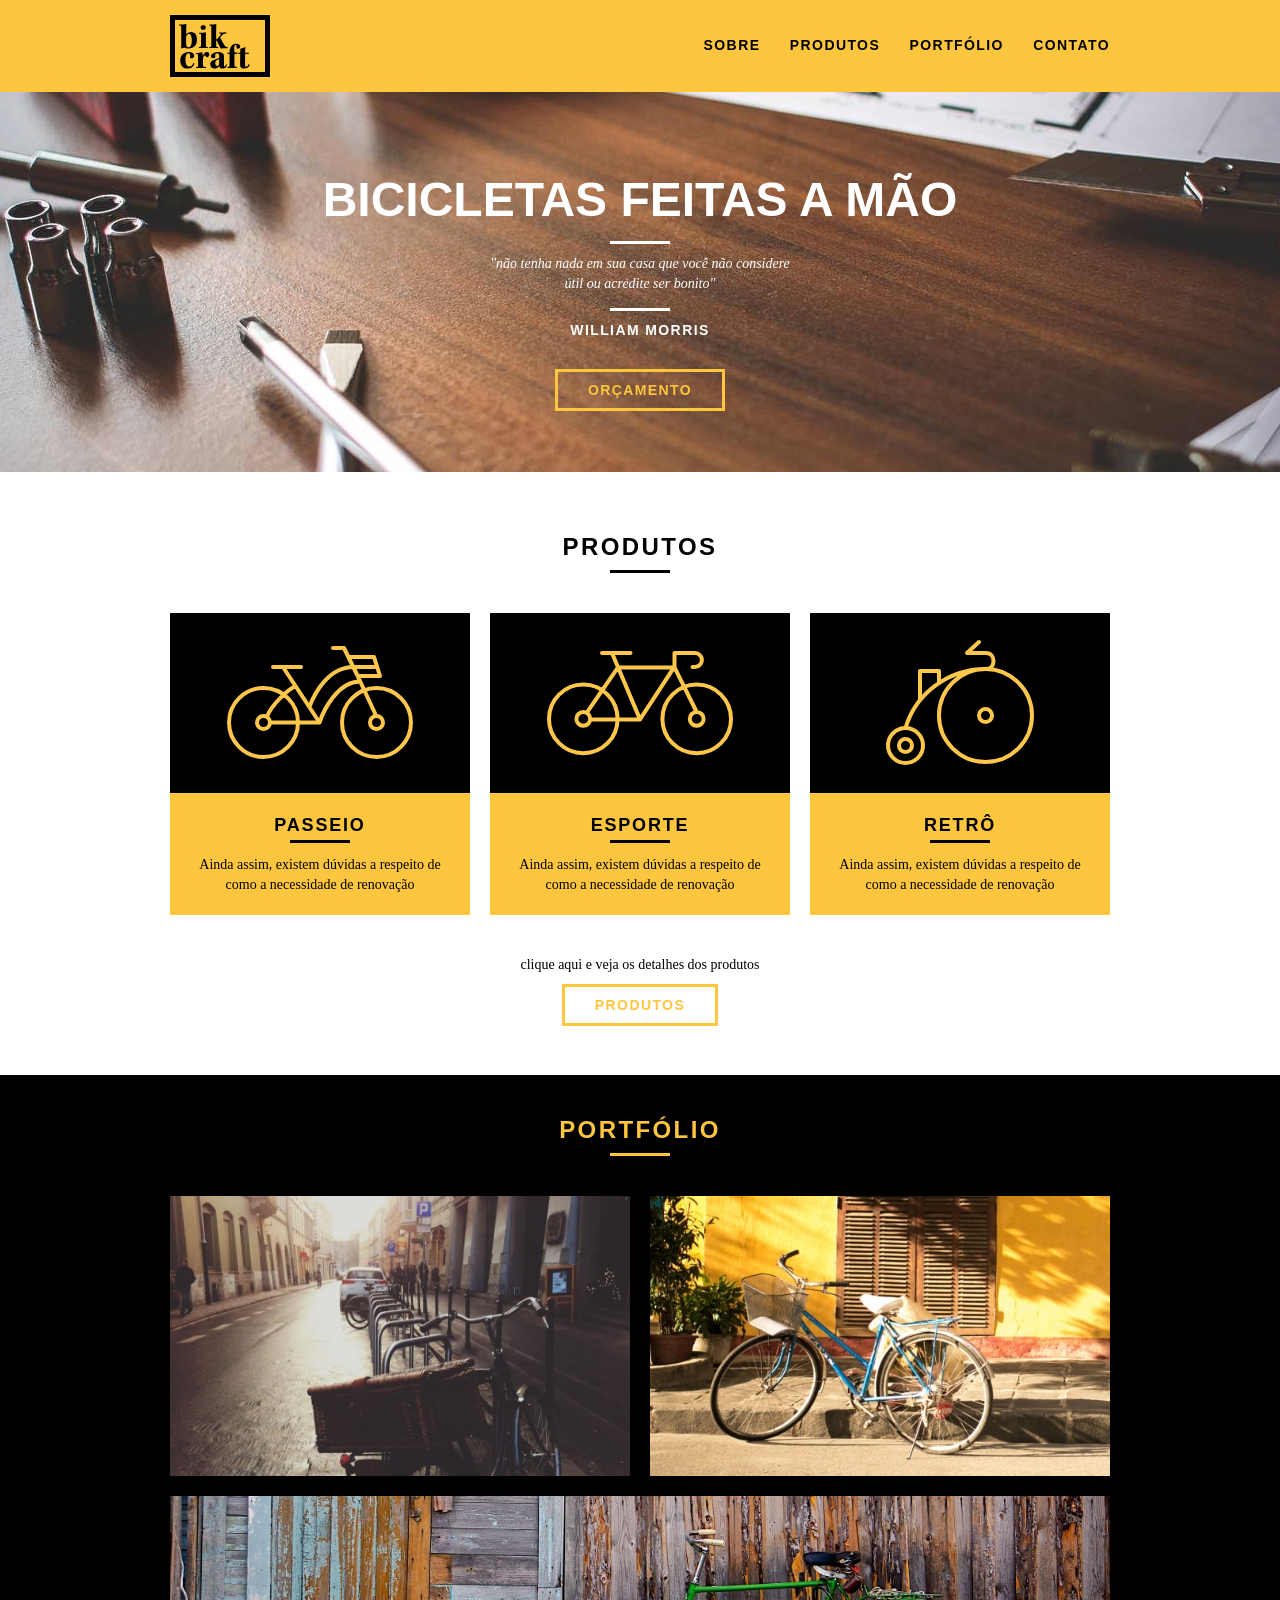
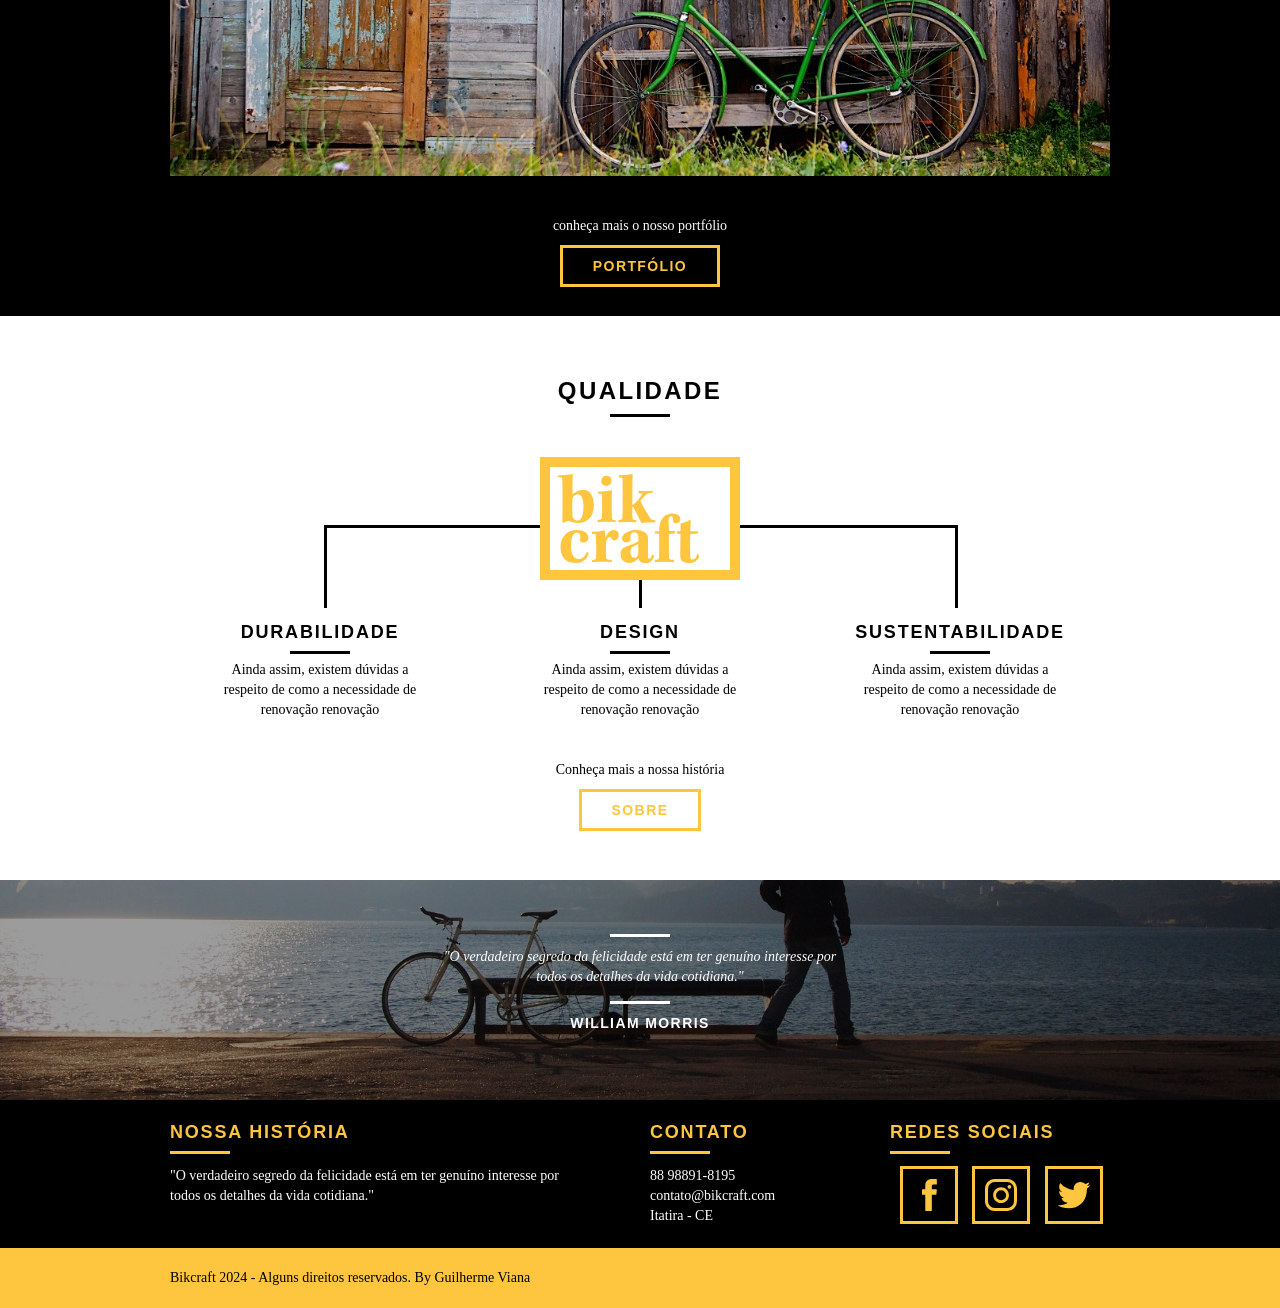
==== index.html @ 153874ad "BikCraft" ====
<!DOCTYPE html>
<html lang="pt-br">
    <head>
        <meta charset="utf-8">
        <title>Bikcraft</title>
		<meta name="description" content="Compre a sua bicicleta personalizada na Bikcraft. Possuímos modelos Passeio, Retrô e Esporte.">

		<meta property="og:type" content="website"/>
		<meta property="og:title" content="Bikcraft - Bicicletas Personalizadas"/>
		<meta property="og:description" content="Compre a sua bicicleta personalizada na Bikcraft. Possuímos modelos Passeio, Retrô e Esporte."/>
		<meta property="og:url" content="http://bikcraft.com"/>
		<meta property="og:image" content="http://bikcraft.com/img/og-image.png"/>

        <meta name="viewport" content="width=device-width, initial-scale=1">
        
        <link rel="shortcut icon" href="favicon.png">
        
        <link rel="stylesheet" href="css/style.css">
        <script>document.documentElement.classList.add("js");</script>
    </head>
    <body>

        <header class="header">
            <div class="container">
                <a href="index.html" class="grid-4">
                    <img src="img/bikcraft.svg" alt="Bikcraft">
                </a>
                <nav class="grid-12 header_menu">
                    <ul>
                        <li><a href="sobre.html">Sobre</a></li>
                        <li><a href="produtos.html">Produtos</a></li>
                        <li><a href="portfolio.html">Portfólio</a></li>
                        <li><a href="contato.html">Contato</a></li>
                    </ul>
                </nav>
            </div>
        </header>

        <section class="introducao">
            <div class="container">
                <h1 data-anime="400" class="fadeInDown">Bicicletas Feitas a Mão</h1>
                <blockquote data-anime="800" class="fadeInDown quote-externo">
                    <p>"não tenha nada em sua casa que você não considere útil ou acredite ser bonito"</p>
                    <cite>WILLIAM MORRIS</cite>
                </blockquote>
                <a data-anime="1200" href="produtos.html" class="btn">Orçamento</a>
            </div>
        </section>

        <section class="produtos container fadeInDown" data-anime="1600">
            <h2 class="subtitulo">Produtos</h2>
            <ul class="produtos_lista">
                <li class="grid-1-3">
                    <div class="produtos_icone">
                        <img src="img/produtos/passeio.svg" alt="Bikcraft Passeio">
                    </div>
                    <h3>Passeio</h3>
                    <p>Ainda assim, existem dúvidas a respeito de como a necessidade de renovação</p>
                </li>
                <li class="grid-1-3">
                    <div class="produtos_icone">
                        <img src="img/produtos/esporte.svg" alt="Bikcraft Passeio">
                    </div>
                    <h3>Esporte</h3>
                    <p>Ainda assim, existem dúvidas a respeito de como a necessidade de renovação</p>
                </li>
                <li class="grid-1-3">
                    <div class="produtos_icone">
                        <img src="img/produtos/retro.svg" alt="Bikcraft Passeio">
                    </div>
                    <h3>Retrô</h3>
                    <p>Ainda assim, existem dúvidas a respeito de como a necessidade de renovação</p>
                </li>
            </ul>
            <div class="call">
                <p>clique aqui e veja os detalhes dos produtos</p>
                <a href="produtos.html" class="btn btn-preto">Produtos</a>
            </div>
        </section>
        <!-- Fecha produtos -->

        <section class="portfolio">
            <div class="container">
                <h2 class="subtitulo">Portfólio</h2>
                <ul class="portfolio_lista">
                    <li class="grid-8"><img src="img/portfolio/retro.jpg" alt="Bicicleta Retro"></li>
                    <li class="grid-8"><img src="img/portfolio/passeio.jpg" alt="Bicicleta Passeio"></li>
                    <li class="grid-16"><img src="img/portfolio/esporte.jpg" alt="Bicicleta Esporte"></li>
                </ul>
                <div class="call">
                    <p>conheça mais o nosso portfólio</p>
                    <a href="portfolio.html" class="btn">Portfólio</a>
                </div>
            </div>
        </section>

        <section class="qualidade container">
            <h2 class="subtitulo">Qualidade</h2>
            <img src="img/bikcraft-qualidade.svg" alt="Bikcraft">
            <ul class="qualidade_lista">
                <li class="grid-1-3">
                    <h3>Durabilidade</h3>
                    <p>Ainda assim, existem dúvidas a respeito de como a necessidade de renovação renovação</p>
                </li>
                <li class="grid-1-3">
                    <h3>Design</h3>
                    <p>Ainda assim, existem dúvidas a respeito de como a necessidade de renovação renovação</p>
                </li>
                <li class="grid-1-3">
                    <h3>Sustentabilidade</h3>
                    <p>Ainda assim, existem dúvidas a respeito de como a necessidade de renovação renovação</p>
                </li>
            </ul>
            <div class="call">
                <p>Conheça mais a nossa história</p>
                <a href="sobre.html" class="btn btn-preto">Sobre</a>
            </div>
        </section>

        <div class="quebra">
            
            <blockquote class="quote-externo container">
                <p>"O verdadeiro segredo da felicidade está em ter genuíno interesse por todos os detalhes da vida cotidiana."</p>
                <cite>WILLIAM MORRIS</cite>
            </blockquote>
        </div>

        <footer>
            <div class="footer">
                <div class="container">

                    <div class="grid-8 footer_historia" >
                        <h3>Nossa História</h3>
                        <p>"O verdadeiro segredo da felicidade está em ter genuíno interesse por todos os detalhes da vida cotidiana."</p>
                    </div>

                    <div class="grid-4 footer_contato">
                        <h3>Contato</h3>
                        <ul>
                            <li>88 98891-8195</li>
                            <li>contato@bikcraft.com</li>
                            <li>Itatira - CE</li>
                        </ul>
                    </div>

                    <div class="grid-4 footer_redes">
                        <h3>Redes Sociais</h3>
                        <ul>
                            <li><a href="http://facebook.com" target="_blank"><img src="img/redes-sociais/facebook.svg" alt="Facebook"></a></li>
                            <li><a href="http://instagram.com/a7xsempre" target="_blank"><img src="img/redes-sociais/instagram.svg" alt="Instagram"></a></li>
                            <li><a href="http://twitter.com" target="_blank"><img src="img/redes-sociais/twitter.svg" alt="Twitter"></a></li>
                        </ul>
                    </div>
                </div>

            </div>

            <div class="copy">
                <div class="container">
                    <p class="grid-16">Bikcraft 2024 - Alguns direitos reservados. By Guilherme Viana</p>
                </div>
            </div>
        </footer>

        <script src="./js/simple-anime.js"></script>
        <script src="./js/script.js"></script>
    </body>
</html>
---- css/style.css ----
/*! normalize.css v8.0.1 | MIT License | github.com/necolas/normalize.css */

/* Document
   ========================================================================== */

/**
 * 1. Correct the line height in all browsers.
 * 2. Prevent adjustments of font size after orientation changes in iOS.
 */

 html {
    line-height: 1.15; /* 1 */
    -webkit-text-size-adjust: 100%; /* 2 */
  }
  
  /* Sections
     ========================================================================== */
  
  /**
   * Remove the margin in all browsers.
   */
  
  body {
    margin: 0;
  }
  
  /**
   * Render the `main` element consistently in IE.
   */
  
  main {
    display: block;
  }
  
  /**
   * Correct the font size and margin on `h1` elements within `section` and
   * `article` contexts in Chrome, Firefox, and Safari.
   */
  
  h1 {
    font-size: 2em;
    margin: 0.67em 0;
  }
  
  /* Grouping content
     ========================================================================== */
  
  /**
   * 1. Add the correct box sizing in Firefox.
   * 2. Show the overflow in Edge and IE.
   */
  
  hr {
    box-sizing: content-box; /* 1 */
    height: 0; /* 1 */
    overflow: visible; /* 2 */
  }
  
  /**
   * 1. Correct the inheritance and scaling of font size in all browsers.
   * 2. Correct the odd `em` font sizing in all browsers.
   */
  
  pre {
    font-family: monospace, monospace; /* 1 */
    font-size: 1em; /* 2 */
  }
  
  /* Text-level semantics
     ========================================================================== */
  
  /**
   * Remove the gray background on active links in IE 10.
   */
  
  a {
    background-color: transparent;
  }
  
  /**
   * 1. Remove the bottom border in Chrome 57-
   * 2. Add the correct text decoration in Chrome, Edge, IE, Opera, and Safari.
   */
  
  abbr[title] {
    border-bottom: none; /* 1 */
    text-decoration: underline; /* 2 */
    text-decoration: underline dotted; /* 2 */
  }
  
  /**
   * Add the correct font weight in Chrome, Edge, and Safari.
   */
  
  b,
  strong {
    font-weight: bolder;
  }
  
  /**
   * 1. Correct the inheritance and scaling of font size in all browsers.
   * 2. Correct the odd `em` font sizing in all browsers.
   */
  
  code,
  kbd,
  samp {
    font-family: monospace, monospace; /* 1 */
    font-size: 1em; /* 2 */
  }
  
  /**
   * Add the correct font size in all browsers.
   */
  
  small {
    font-size: 80%;
  }
  
  /**
   * Prevent `sub` and `sup` elements from affecting the line height in
   * all browsers.
   */
  
  sub,
  sup {
    font-size: 75%;
    line-height: 0;
    position: relative;
    vertical-align: baseline;
  }
  
  sub {
    bottom: -0.25em;
  }
  
  sup {
    top: -0.5em;
  }
  
  /* Embedded content
     ========================================================================== */
  
  /**
   * Remove the border on images inside links in IE 10.
   */
  
  img {
    border-style: none;
  }
  
  /* Forms
     ========================================================================== */
  
  /**
   * 1. Change the font styles in all browsers.
   * 2. Remove the margin in Firefox and Safari.
   */
  
  button,
  input,
  optgroup,
  select,
  textarea {
    font-family: inherit; /* 1 */
    font-size: 100%; /* 1 */
    line-height: 1.15; /* 1 */
    margin: 0; /* 2 */
  }
  
  /**
   * Show the overflow in IE.
   * 1. Show the overflow in Edge.
   */
  
  button,
  input { /* 1 */
    overflow: visible;
  }
  
  /**
   * Remove the inheritance of text transform in Edge, Firefox, and IE.
   * 1. Remove the inheritance of text transform in Firefox.
   */
  
  button,
  select { /* 1 */
    text-transform: none;
  }
  
  /**
   * Correct the inability to style clickable types in iOS and Safari.
   */
  
  button,
  [type="button"],
  [type="reset"],
  [type="submit"] {
    -webkit-appearance: button;
  }
  
  /**
   * Remove the inner border and padding in Firefox.
   */
  
  button::-moz-focus-inner,
  [type="button"]::-moz-focus-inner,
  [type="reset"]::-moz-focus-inner,
  [type="submit"]::-moz-focus-inner {
    border-style: none;
    padding: 0;
  }
  
  /**
   * Restore the focus styles unset by the previous rule.
   */
  
  button:-moz-focusring,
  [type="button"]:-moz-focusring,
  [type="reset"]:-moz-focusring,
  [type="submit"]:-moz-focusring {
    outline: 1px dotted ButtonText;
  }
  
  /**
   * Correct the padding in Firefox.
   */
  
  fieldset {
    padding: 0.35em 0.75em 0.625em;
  }
  
  /**
   * 1. Correct the text wrapping in Edge and IE.
   * 2. Correct the color inheritance from `fieldset` elements in IE.
   * 3. Remove the padding so developers are not caught out when they zero out
   *    `fieldset` elements in all browsers.
   */
  
  legend {
    box-sizing: border-box; /* 1 */
    color: inherit; /* 2 */
    display: table; /* 1 */
    max-width: 100%; /* 1 */
    padding: 0; /* 3 */
    white-space: normal; /* 1 */
  }
  
  /**
   * Add the correct vertical alignment in Chrome, Firefox, and Opera.
   */
  
  progress {
    vertical-align: baseline;
  }
  
  /**
   * Remove the default vertical scrollbar in IE 10+.
   */
  
  textarea {
    overflow: auto;
  }
  
  /**
   * 1. Add the correct box sizing in IE 10.
   * 2. Remove the padding in IE 10.
   */
  
  [type="checkbox"],
  [type="radio"] {
    box-sizing: border-box; /* 1 */
    padding: 0; /* 2 */
  }
  
  /**
   * Correct the cursor style of increment and decrement buttons in Chrome.
   */
  
  [type="number"]::-webkit-inner-spin-button,
  [type="number"]::-webkit-outer-spin-button {
    height: auto;
  }
  
  /**
   * 1. Correct the odd appearance in Chrome and Safari.
   * 2. Correct the outline style in Safari.
   */
  
  [type="search"] {
    -webkit-appearance: textfield; /* 1 */
    outline-offset: -2px; /* 2 */
  }
  
  /**
   * Remove the inner padding in Chrome and Safari on macOS.
   */
  
  [type="search"]::-webkit-search-decoration {
    -webkit-appearance: none;
  }
  
  /**
   * 1. Correct the inability to style clickable types in iOS and Safari.
   * 2. Change font properties to `inherit` in Safari.
   */
  
  ::-webkit-file-upload-button {
    -webkit-appearance: button; /* 1 */
    font: inherit; /* 2 */
  }
  
  /* Interactive
     ========================================================================== */
  
  /*
   * Add the correct display in Edge, IE 10+, and Firefox.
   */
  
  details {
    display: block;
  }
  
  /*
   * Add the correct display in all browsers.
   */
  
  summary {
    display: list-item;
  }
  
  /* Misc
     ========================================================================== */
  
  /**
   * Add the correct display in IE 10+.
   */
  
  template {
    display: none;
  }
  
  /**
   * Add the correct display in IE 10.
   */
  
  [hidden] {
    display: none;
  }

  /* ==========================================================================
Reset
   ========================================================================== */

/**
 * Remove anchor text-decoration
 */ 

a {
	text-decoration: none;
}

/**
 * Remove list-style
 */ 

ol, ul {
	list-style: none;
}

html, body, div, span, iframe, h1, h2, h3, h4, h5, h6, p, blockquote, a, em, img, dl, dt, dd, ol, ul, li, fieldset, form, label, legend, article, footer, header, nav, section, main {
	margin: 0;
	padding: 0;
	border: 0;
	vertical-align: baseline;
}

h1, h2, h3, h4, h5, h6, p, a, ul {
	font-size: 1em;
	font-weight: normal;
}

*, *:before, *:after {
	-webkit-box-sizing: border-box; 
	-moz-box-sizing: border-box; 
	box-sizing: border-box;
}

.container {
	width: 960px;
	margin: 0 auto;
	padding: 0px;
	position: relative;
}

.container:after, .container:before {
	content: " ";
	display: table;
}

.container:after {
	clear: both;
}

.grid-1, .grid-2, .grid-3, .grid-4, .grid-5, .grid-6, .grid-7, .grid-8, .grid-9, .grid-10, .grid-11, .grid-12, .grid-13, .grid-14, .grid-15, .grid-16, .grid-1-3 {
	float: left;
	margin-left: 10px;
	margin-right: 10px;
}

.grid-1 	{width: 40px;}
.grid-2 	{width: 100px;}
.grid-3 	{width: 160px;}
.grid-4 	{width: 220px;}
.grid-5 	{width: 280px;}
.grid-6 	{width: 340px;}
.grid-7 	{width: 400px;}
.grid-8 	{width: 460px;}
.grid-9 	{width: 520px;}
.grid-10 	{width: 580px;}
.grid-11 	{width: 640px;}
.grid-12 	{width: 700px;}
.grid-13 	{width: 760px;}
.grid-14 	{width: 820px;}
.grid-15 	{width: 880px;}
.grid-16 	{width: 940px;}
.grid-1-3	{width: 300px;}

@media only screen and (min-width: 788px) and (max-width: 979px) {

.container {
	width: 768px;
} 
.grid-1 	{width: 28px;}
.grid-2 	{width: 76px;}
.grid-3 	{width: 124px;}
.grid-4 	{width: 172px;}
.grid-5 	{width: 220px;}
.grid-6 	{width: 268px;}
.grid-7 	{width: 316px;}
.grid-8 	{width: 364px;}
.grid-9 	{width: 412px;}
.grid-10 	{width: 460px;}
.grid-11 	{width: 508px;}
.grid-12 	{width: 556px;}
.grid-13 	{width: 604px;}
.grid-14 	{width: 652px;}
.grid-15 	{width: 700px;}
.grid-16 	{width: 748px;}
.grid-1-3	{width: 236px;}

}

@media only screen and (max-width: 787px) {

.container {
	width: 300px;
}

.grid-1, .grid-2, .grid-3, .grid-4, .grid-5, .grid-6, .grid-7, .grid-8, .grid-9, .grid-10, .grid-11, .grid-12, .grid-13, .grid-14, .grid-15, .grid-16, .grid-1-3 {
	width: 300px;
	margin: 0 0 20px 0;
	float: none;
}

}

/* Estilos Gerais */
body {
    font-family: Arial, Arial, Helvetica, sans-serif;
}

p {
    font-family: Georgia, "Times New Roman", serif;
    font-size: 14px;
    line-height: 20px;
}

img {
    display: block;
    max-width: 100%;
}
.btn {
    border: 3px solid #fec63e;
    padding: 10px 30px;
    color: #fec63e;
    font-size: 14px;
    line-height: 20px;
    text-transform: uppercase;
    font-weight: bold;
    letter-spacing: .1em;
}

.btn:hover {
    color: #fff;
    border-color: #fff;
}

.btn.btn-preto:hover {
    color: #000;
    border-color: #000;
}

.subtitulo {
    font-size: 24px;
    line-height: 30px;
    font-weight: bold;
    letter-spacing: .1em;
    color: #000;
    text-transform: uppercase;
    text-align: center;
    margin-bottom: 40px;
}

.subtitulo:after {
    content: "";
    display: block;
    width: 60px;
    height: 3px;
    background: #000;
    margin: 8px auto;
}

.subtitulo-interno {
    font-size: 24px;
    line-height: 30px;
    font-weight: bold;
    letter-spacing: .1em;
    color: #000;
    text-transform: uppercase;
    margin-bottom: 20px;
}

.subtitulo-interno:after {
    content: "";
    display: block;
    width: 60px;
    height: 3px;
    background: #000;
    margin: 8px 0;
}
/* Header */

.header {
    position: fixed;
    top: 0;
    width: 100%;
    background: #fec63e;
    padding: 15px 0;
    z-index: 10;
}

.header_menu {
    text-align: right;
}

.header_menu ul li {
    display: inline-block;
    margin-left: 25px;
    margin-top: 20px;
}

.header_menu ul li a {
    color: #000;
    font-weight: bold;
    text-transform: uppercase;
    letter-spacing: .1em;
    font-size: 14px;
    line-height: 20px;
    padding: 10px 0;
}

.header_menu ul li a:hover {
    color: white;
}

.header_menu ul li a.menu_ativo {
    color: #fff;
}

/* Introdução */

.introducao {
    width: 100%;
    height: 380px;
    background: url("../img/bg.jpg") no-repeat center;
    background-size: cover;
    margin-top: 92px;
    text-align: center;
    padding-top: 80px;
}

.introducao h1 {
    font-size: 48px;
    color: white;
    font-weight: bold;
    text-transform: uppercase;
}

.quote-externo {
    max-width: 320px;
    margin: 0 auto;
    margin-bottom: 40px;
    color: white;
}

.quote-externo p {
    font-style: italic;
}

.quote-externo p:before, .quote-externo p:after {
    content: "";
    display: block;
    width: 60px;
    height: 3px;
    background: #fff;
    margin: 14px auto 10px auto;
}

.quote-externo cite {
    font-style: normal;
    font-weight: bold;
    font-size: 14px;
    letter-spacing: .1em;
}

/* Introducao Interna */

.introducao-interna {
    width: 100%;
    margin-top: 92px;
    height: 160px;
    text-align: center;
    color: #fff;
    padding-top: 30px;
}

.introducao-interna h1 {
    font-size: 36px;
    font-weight: bold;
    text-transform: uppercase;
}

.introducao-interna h1:after {
    content: "";
    display: block;
    width: 60px;
    height: 3px;
    background: #fff;
    margin: 6px auto 10px auto;
}

/* Produtos */

.produtos {
    padding: 60px 0;
}

.produtos_lista li {
    background: #fec63e;
    text-align: center;
}

.produtos_lista li img {
    margin: 0 auto;
}

.produtos_lista li h3 {
    font-weight: bold;
    font-size: 18px;
    line-height: 25px;
    text-transform: uppercase;
    letter-spacing: .1em;
    margin-top: 20px;
}

.produtos_lista li h3:after {
    content: "";
    display: block;
    width: 60px;
    height: 3px;
    background: #000;
    margin: 2px auto;
}
.produtos_lista li p {
    padding: 10px 20px 20px 20px;
}

.produtos_icone {
    background: #000;
    padding: 20px;
}

.call {
    padding-top: 40px;
    text-align: center;
    clear: both;
}

.call p {
    margin-bottom: 20px;
}

/* Portfólio */

.portfolio {
    width: 100%;
    background: #000;
    padding: 40px 0;
}

.portfolio .subtitulo {
    color: #fec63e;
}

.portfolio .subtitulo:after {
    background: #fec63e;
}

.portfolio_lista li:last-child {
    margin-top: 20px;
}

.portfolio .call p {
    color: #fff;
}

/* Qualidade */

.qualidade {
    padding: 60px 0px;
}

.qualidade:after {
    content: "";
    width: 634px;
    height: 83px;
    display: block;
    background: url("../img/linhas.svg") no-repeat center;
    position: absolute;
    top: 209px;
    right: 162px;
    z-index: -1;
}

.qualidade img{
    margin: 0 auto;
}

.qualidade_lista {
    padding-top: 20px;
    overflow: auto; /* clear-fix*/
}

.qualidade_lista li {
    text-align: center;
    padding: 0 40px;
}

.qualidade_lista li h3 {
    font-weight: bold;
    font-size: 18px;
    line-height: 25px;
    text-transform: uppercase;
    letter-spacing: .1em;
    margin-top: 20px;
}

.qualidade_lista li h3:after {
    content: "";
    display: block;
    width: 60px;
    height: 3px;
    background: #000;
    margin: 6px auto;
}
 /* Quebra */

.quebra {
    width: 100%;
    height: 220px;
    background: url("../img/bg-footer.jpg") no-repeat center;
    background-size: cover;
    text-align: center;
    padding-top: 40px;
}

.quebra .quote-externo {
    max-width: 400px;
}

/* Footer */

.footer {
    width: 100%;
    background: #000;
    color: #fff;
    padding: 20px 0;
}

.footer h3 {
    font-size: 18px;
    line-height: 25px;
    color: #fec63e;
    text-transform: uppercase;
    letter-spacing: .1em;
    font-weight: bold;
}

.footer h3:after {
    content: "";
    display: block;
    width: 60px;
    height: 3px;
    background: #fec63e;
    margin: 6px 0 12px 0;
}

.footer_historia {
    padding-right: 40px;
}

.footer_contato ul li {
    font-size: 14px;
    line-height: 20px;
    font-family: Georgia, 'Times New Roman', Times, serif;
}

.footer_redes ul li{
    display: inline-block;
    margin-left: 10px;
}

.footer_redes ul li a{
    border: 3px solid #fec63e;
    display: block;
    padding: 10px;
}

.footer_redes ul li a:hover {
    border-color: #fff;
}

.copy {
    width: 100%;
    background: #fec63e;
    padding: 20px 0;
}

/* JavaScript */

.js [data-slide] {
    position: relative;
}
.js [data-slide] > * {
    position: absolute;
    top: 0px;
    opacity: 0;
}
.js [data-slide] > .active {
    position: relative;
    opacity: 1;
    transition: opacity 500ms;
    z-index: 1;
}

.js [data-slide-nav] {
    display: block;
    justify-content: center;
    text-align: center;
    margin-top: 20px;
}
.js [data-slide-nav] > button {
    display: inline-block;
    width: 12px;
    margin: 4px;
    height: 12px;
    border: none;
    padding: 0px;
    border-radius: 6px;
    background: #1d1d1d;
    text-indent: -100px;
    overflow: hidden;
}
.js [data-slide-nav] > button.active {
    background: #fec454;
}

.js [data-anime] {
	opacity: 0;
}

.js .fadeInDown {
	transform: translate3d(0, -20px, 0);
}

.js .anime {
	opacity: 1;
	transform: none;
	transition: opacity .8s, transform .8s;
}

.nao-aparece {
    visibility: hidden;
    position: absolute;
    height: 0px;
}

#form-sucesso {
    color: #31aa30
}

#form-erro {
    color: #f64540;
}

.interna_sobre {
    background: url("../img/bg-sobre.jpg") no-repeat center;
    background-size: cover;
}

.missao_sobre {
    padding-top: 60px;
}

.missao_sobre p{
    font-size: 18px;
    line-height: 25px;
    margin-bottom: 1em;
    padding-right: 40px;
}

.missao_sobre ul li {
    font-family: Georgia, 'Times New Roman', serif;
    font-size: 18px;
    line-height: 30px;
}

.foto-equipe {
    padding-top: 20px;
}

.interna_produtos {
    background: url("../img/bg-produtos.jpg") no-repeat center;
    background-size: cover;
}

.produto_item {
    padding-top: 60px;
}

.produto_item h2 {
    color: #ffffff;
    font-size: 36px;
    text-transform: uppercase;
    letter-spacing: .1em;
    font-weight: bold;
    position: relative;
    top: -180px;
    text-align: center;
    margin-bottom: -56px;
}

.produto_item h2:after, .produto_item h2:before{
    content: "";
    display: block;
    width: 60px;
    height: 3px;
    background: #fff;
    margin: 6px auto 8px auto;
}

.produto_icone {
    background: #000;
    padding: 70px 0;
}

.produto_icone img {
    margin: 0 auto;
}

.produto_info {
    background: #000;
}

.produto_info p {
    color: #fff;
    font-size: 18px;
    line-height: 25px;
    height: 180px;
    padding: 30px 40px;
}

.produto_info ul li {
    background: #fec63e;
    text-transform: uppercase;
    font-size: 18px;
    line-height: 20px;
    font-weight: bold;
    float: left;
    width: 229px;
    height: 49px;
    text-align: center;
    padding-top: 16px;
}

.produto_info ul li:nth-child(1), .produto_info ul li:nth-child(2) {
    margin-bottom: 2px;
}
.produto_info ul li:nth-child(even) {
    margin-left: 2px;
}

/* Orçamento */
.orcamento {
    background: #000;
    width: 100%;
    margin-top: 60px;
    padding: 40px 0;
}

.orcamento h2 {
    color: #fec63e;
}

.orcamento h2:after {
    background: #fec63e;
}

.form {
    padding-right: 60px;
}

.form label{
    display: block;
    color: #fff;
    font-family: Georgia, 'Times New Roman', serif;
    font-size: 18px;
    line-height: 25px;
    margin-bottom: 4px;
}

.form input {
    display: block;
    width: 100%;
    border: 4px solid #fec63e;
    background: none;
    color: #fff;
    padding: 7px 10px;
    margin-bottom: 10px;
    outline: none;
    font-size: 14px;
    font-family: Georgia, 'Times New Roman', serif;
}

.form textarea {
    display: block;
    width: 100%;
    height: 120px;
    border: 4px solid #fec63e;
    background: none;
    color: #fff;
    padding: 7px 20px;
    margin-bottom: 10px;
    outline: none;
    font-size: 14px;
    font-family: Georgia, 'Times New Roman', serif;
}

.form button {
    padding: 7px 40px;
    background: none;
}

.orcamento_dados {
    color: #fff;
}

.orcamento_dados h3 {
    font-size: 18px;
    line-height: 25px;
    text-transform: uppercase;
    color: #fec63e;
    font-weight: bold;
}

.orcamento_dados span {
    display: block;
    font-size: 18px;
    line-height: 30px;
    font-family: Georgia, 'Times New Roman', Times, serif;
}

.orcamento_dados span:nth-of-type(2){
    margin-bottom: 40px;
}

.orcamento_dados ul {
    padding-right: 60px;
}

.orcamento_dados ul li {
    font-family: Georgia, 'Times New Roman', Times, serif;
    font-size: 14px;
    padding: 10px 15px;
}

.orcamento_dados ul li:nth-child(odd) {
    background: #1d1d1d;
}

.orcamento_dados p {
    margin: 8px 0;
}

.interna_portfolio {
    background: url("../img/bg-portfolio.jpg") no-repeat center;
    background-size: cover;
}

.quote_clientes {
    padding: 60px 0;
    max-width: 460px;
    margin: 0 auto;
}

.quote_clientes p {
    text-align: center;
    font-family: Georgia, 'Times New Roman', Times, serif;
    font-size: 18px;
    line-height: 25px;
    font-style: italic;
    margin-bottom: 20px;
}

.quote_clientes cite {
    font-size: 18px;
    font-weight: bold;
    text-align: right;
    float: right;
    font-style: normal;
}

.interna_contato {
    background: url("../img/bg-contato.jpg") no-repeat center;
    background-size: cover;
}



/* Orçamento */
.contato {
    padding: 40px 0;
}

.contato_form {
    padding-right: 60px;
}

.contato_form label{
    display: block;
    font-family: Georgia, 'Times New Roman', serif;
    font-size: 18px;
    line-height: 25px;
    margin-bottom: 4px;
}

.contato_form input {
    display: block;
    width: 100%;
    border: 4px solid #fec63e;
    background: none;
    padding: 7px 10px;
    margin-bottom: 10px;
    outline: none;
    font-size: 14px;
    font-family: Georgia, 'Times New Roman', serif;
}

.contato_form textarea {
    display: block;
    width: 100%;
    height: 120px;
    border: 4px solid #fec63e;
    background: none;
    padding: 7px 20px;
    margin-bottom: 10px;
    outline: none;
    font-size: 14px;
    font-family: Georgia, 'Times New Roman', serif;
}

.contato_form button {
    padding: 7px 40px;
    background: none;
}

.orcamento_dados {
    color: #fff;
}

.contato_dados h3 {
    font-size: 18px;
    line-height: 25px;
    text-transform: uppercase;
    color: #fec63e;
    font-weight: bold;
}

.contato_dados span {
    display: block;
    font-size: 18px;
    line-height: 30px;
    font-family: Georgia, 'Times New Roman', Times, serif;
}

.contato_dados span:nth-of-type(even) {
    margin-bottom: 30px;
}

.contato_dados ul{
    margin-top: 10px;
}
.contato_dados ul li{
    display: inline-block;
    margin-left: 10px;
}

.contato_dados ul li a{
    border: 3px solid #fec63e;
    display: block;
    padding: 10px;
}

.contato_dados ul li a:hover {
    border-color: #000;
}

.contato_mapa {
    margin-bottom: 60px;
}

/* Estilo para tablets */
@media only screen and (min-width: 788px) and (max-width: 979px) {


    .qualidade:after {
        right: 66px;
    }
    
    .qualidade_lista li {
        padding: 0 10px;
    }
    
    /* Footer */
    
    .footer_redes ul li a {
        border: 3px solid #fec63e;
        display: block;
        padding: 6px;
    
    }
    
    .footer_redes ul li a img {
        width: 26px;
        height: 26px;
    }
    
    /* Produtos */
    
    .produto_item h2{
        top: -150px;
        margin-bottom: -56px;
    }
    
    .produto_icone {
        padding: 41px 0;
    }
    
    .produto_info p {
        font-size: 14px;
        line-height: 20px;
        height: 122px;
        padding: 20px 30px;
    }
    
    .produto_info ul li {
        width: 181px;
        height: 49px;
    }
    
    }
    /* Final do estilo para tablets */
    
    /* Estilo para smarts */
    
    @media only screen and (max-width: 787px) {
    
    /* Header */
    
    .header {
        position: relative;
        padding-bottom: 0px;
    }
    
    .header img {
        margin: 0 auto 10px auto;
    }
    
    .header_menu {
        text-align: center;
    }
    
    .header_menu ul li {
        margin: 5px;
    }
    
    .header_menu ul li a {
        border: 4px solid #000;
        width: 136px;
        display: block;
        float: left;
    }
    
    .header_menu ul li a:hover {
        border-color: #fff;
    }
    
    .header_menu ul li a.menu_ativo {
        border-color: #fff;
    }
    
    
    /* Introdução */
    
    .introducao h1 {
        font-size: 36px;
    }
    
    .introducao {
        margin-top: 0px;
        padding-top: 40px;
        background: url("../img/bg-mobile.jpg") no-repeat center;
        background-size: cover;
    }
    
    /* Introdução Interna */
    .introducao-interna {
        margin-top: 0px;
    }
    /* call */
    
    .call {
        padding-top: 10px;
    }
    
    /* Qualidade Home */
    .qualidade:after {
        display: none;
    }
    /* Sobre */
    .missao_sobre p {
        font-size: 14px;
        line-height: 20px;
        padding-right: 0px;
    }
    
    .missao_sobre ul li {
        font-size: 14px;
        line-height: 25px;
    }
    
    /* Produtos */
    .produto_item h2{
        top: -100px;
        margin-bottom: -68px;
    }
    
    .produto_icone {
        padding: 41px 0;
    }
    
    .produto_info p {
        font-size: 14px;
        line-height: 20px;
        height: auto;
        padding: 20px 30px;
    }
    
    .produto_info ul li {
        width: 149px;
        height: 49px;
        font-size: 14px;
        line-height: 20px;
        padding-top: 14px;
    }
    
    .form {
        padding-right: 0px;
    }
    
    .orcamento_dados ul {
        padding-right: 0px;
    }
    
    /* Contato */
    
    .contato_form {
        padding-right: 0px;
        margin-bottom: 40px;
    }
    
    }
    
    /* Final smarts */
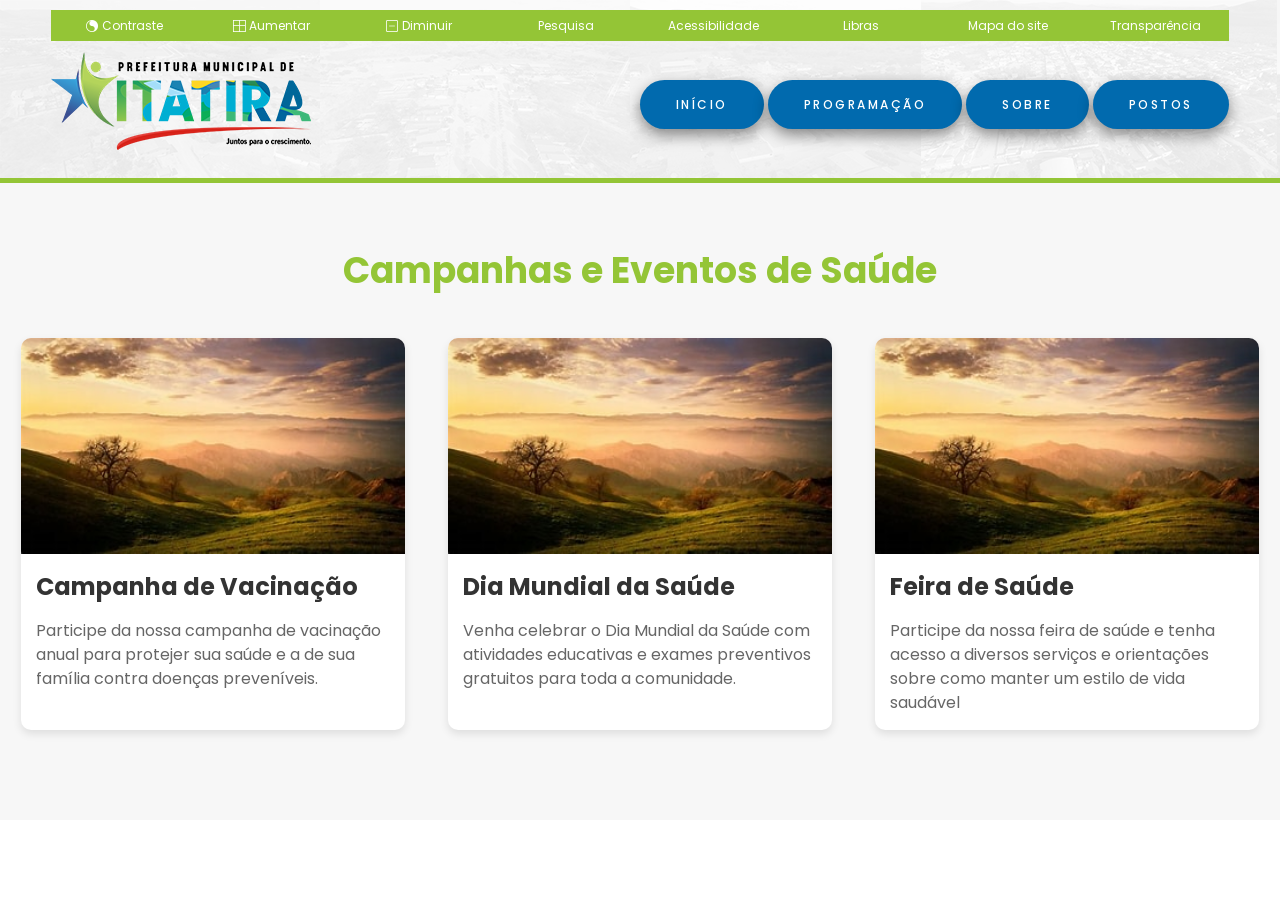
==== commit c5c102d5: "Add files via upload" ====
--- a/index.html
+++ b/index.html
@@ -1,168 +1,85 @@
+
 <!DOCTYPE html>
 <html lang="pt-br">
-    <head>
-        <meta charset="utf-8">
-        <title>Bikcraft</title>
-		<meta name="description" content="Compre a sua bicicleta personalizada na Bikcraft. Possuímos modelos Passeio, Retrô e Esporte.">
+<head>
+    <meta charset="UTF-8">
+    <meta name="viewport" content="width=device-width, initial-scale=1.0">
+    <title>Saúde - Itatira</title>
 
-		<meta property="og:type" content="website"/>
-		<meta property="og:title" content="Bikcraft - Bicicletas Personalizadas"/>
-		<meta property="og:description" content="Compre a sua bicicleta personalizada na Bikcraft. Possuímos modelos Passeio, Retrô e Esporte."/>
-		<meta property="og:url" content="http://bikcraft.com"/>
-		<meta property="og:image" content="http://bikcraft.com/img/og-image.png"/>
+    <link rel="stylesheet" href="CSS\style.css"> <!-- Link da folha de estilo - CSS-->
+    <!-- Core css -->
+    <link rel="stylesheet" href="https://cdn.jsdelivr.net/npm/bootstrap-icons@1.10.5/font/bootstrap-icons.css">
+    <!-- /. Core css -->
 
-        <meta name="viewport" content="width=device-width, initial-scale=1">
+    <!-- Linkagem de fonts e icons -->
+    <link rel="preconnect" href="https://fonts.googleapis.com">
+    <link rel="preconnect" href="https://fonts.gstatic.com" crossorigin>
+    <link href="https://fonts.googleapis.com/css2?family=Poppins:ital,wght@0,100;0,200;0,300;0,400;0,500;0,600;0,700;0,800;0,900;1,100;1,200;1,300;1,400;1,500;1,600;1,700;1,800;1,900&display=swap" rel="stylesheet">
+    <link rel="preconnect" href="https://fonts.googleapis.com">
+    <link rel="preconnect" href="https://fonts.gstatic.com" crossorigin>
+    <link href="https://fonts.googleapis.com/css2?family=Licorice&display=swap" rel="stylesheet">
+    
+    <link rel="stylesheet" href="https://cdn.jsdelivr.net/npm/bootstrap-icons@1.11.3/font/bootstrap-icons.min.css">
+    <!-- Icons -->
+</head>
+<body>
+        <header id="inicio" style="background-image: url(IMG/bgHeader.jpg);">
+            <div class="container-menu" style="background-color: #94C536; text-align: center; ">
+                <div class="container">
+                    <div class="row" id="font-setting-buttons" style="line-height: 30px; display: flex;">
+                        <div style="margin-bottom: 0px; padding-left:0; padding-right:0; flex: 1;"><a href="#altocontraste" id="altocontraste" onclick="window.toggleContrast()" style="cursor:pointer;" accesskey="2" title="Aplicar Contraste"><i class="bi bi-brilliance"></i> <span class="nomefora"> Contraste</span></a></div>
+                        <div style="margin-bottom: 0px; padding-left:0; padding-right:0; flex: 1;"><a class="nav-link increase-me btn-list-top" style="cursor:pointer; " accesskey="A" title="Aumentar texto"><i class="bi bi-border-all"></i> <span class="nomefora"> Aumentar</span></a></div>
+                        <div style="margin-bottom: 0px; padding-left:0; padding-right:0; flex: 1;"><a class="nav-link decrease-me btn-list-top" style="cursor:pointer; " accesskey="D" title="Diminuir texto"><i class="bi bi-dash-square"></i> <span class="nomefora"> Diminuir</span></a></div>
+                        <div style="margin-bottom: 0px; padding-left:0; padding-right:0; flex: 1;"><a href="/pesquisa.php"><i class="fa fa-search" title="Pesquisa avançada"></i> <span class="nomefora">Pesquisa</span></a></div>
+                        <div style="margin-bottom: 0px; padding-left:0; padding-right:0; flex: 1;"><a href="/acessibilidade.php" accesskey="1" title="Página de acessibilidade"><i class="fa fa-smile-o"></i> <span class="nomefora">Acessibilidade</span></a></div>
+                        <div style="margin-bottom: 0px; padding-left:0; padding-right:0; flex: 1;"><a style="cursor:pointer;" href="https://www.gov.br/governodigital/pt-br/vlibras" target="_blank" accesskey="M" title="VLibras"><i class="fa fa-hand-paper-o"></i> <span class="nomefora"> Libras</span></a>
+                        </div>
+                        <div style="margin-bottom: 0px; padding-left:0; padding-right:0; flex: 1;"> <a class="nav-link btn-list-top" href="/mapadosite.php" accesskey="M"><i class="fa fa-sitemap" title="Mapa do site navegue"></i><span class="nomefora"> Mapa do site</span></a></div>
+                        <div style="margin-bottom: 0px; padding-left:0; padding-right:0; flex: 1;"><a href="/acessoainformacao.php"><i class="fa fa-bars"></i> <span class="nomefora" title="Transparência da entidade"> Transparência</span></a></div>
+                    </div>
+                </div>
+            </div>
+            <div class="interface">
+                <div class="logo">
+                    <a href="#">
+                        <img src="IMG\logoPrefeitura.png" alt="Logo prefeitura">
+                    </a>
+                </div> <!-- /. Logo-->
+
+                <nav class="menuDesktop">
+                    <ul>
+                        <li><a href="#inicio">Início</a></li>
+                        <li><a href="#especialidades">Programação</a></li>
+                        <li><a href="#sobre">Sobre</a></li>
+                        <li><a href="#portfolio">Postos</a></li>
+                    </ul>
+                </nav><!-- /. menuDesktop-->
+            </div> <!-- /. interface -->
+        </header> <!-- /. inicio -->
         
-        <link rel="shortcut icon" href="favicon.png">
-        
-        <link rel="stylesheet" href="css/style.css">
-        <script>document.documentElement.classList.add("js");</script>
-    </head>
-    <body>
-
-        <header class="header">
+        <!--Seção de Campanhas e Eventos-->
+        <section id="campanhas-eventos" class="campanhas-eventos">
             <div class="container">
-                <a href="index.html" class="grid-4">
-                    <img src="img/bikcraft.svg" alt="Bikcraft">
-                </a>
-                <nav class="grid-12 header_menu">
-                    <ul>
-                        <li><a href="sobre.html">Sobre</a></li>
-                        <li><a href="produtos.html">Produtos</a></li>
-                        <li><a href="portfolio.html">Portfólio</a></li>
-                        <li><a href="contato.html">Contato</a></li>
-                    </ul>
-                </nav>
-            </div>
-        </header>
-
-        <section class="introducao">
-            <div class="container">
-                <h1 data-anime="400" class="fadeInDown">Bicicletas Feitas a Mão</h1>
-                <blockquote data-anime="800" class="fadeInDown quote-externo">
-                    <p>"não tenha nada em sua casa que você não considere útil ou acredite ser bonito"</p>
-                    <cite>WILLIAM MORRIS</cite>
-                </blockquote>
-                <a data-anime="1200" href="produtos.html" class="btn">Orçamento</a>
-            </div>
-        </section>
-
-        <section class="produtos container fadeInDown" data-anime="1600">
-            <h2 class="subtitulo">Produtos</h2>
-            <ul class="produtos_lista">
-                <li class="grid-1-3">
-                    <div class="produtos_icone">
-                        <img src="img/produtos/passeio.svg" alt="Bikcraft Passeio">
+                <h2 class="titulo">Campanhas e Eventos de Saúde</h2>
+                <div class="row eventos-lista">
+                    <div class="evento">
+                        <img src="IMG/th.jfif" alt="Imagem">
+                        <h3>Campanha de Vacinação</h3>
+                        <p>Participe da nossa campanha de vacinação anual para protejer sua saúde e a de sua família contra doenças preveníveis.</p>
                     </div>
-                    <h3>Passeio</h3>
-                    <p>Ainda assim, existem dúvidas a respeito de como a necessidade de renovação</p>
-                </li>
-                <li class="grid-1-3">
-                    <div class="produtos_icone">
-                        <img src="img/produtos/esporte.svg" alt="Bikcraft Passeio">
+                    <div class="evento">
+                        <img src="IMG/th.jfif" alt="Imagem">
+                        <h3>Dia Mundial da Saúde</h3>
+                        <p>Venha celebrar o Dia Mundial da Saúde com atividades educativas e exames preventivos gratuitos para toda a comunidade.</p>
                     </div>
-                    <h3>Esporte</h3>
-                    <p>Ainda assim, existem dúvidas a respeito de como a necessidade de renovação</p>
-                </li>
-                <li class="grid-1-3">
-                    <div class="produtos_icone">
-                        <img src="img/produtos/retro.svg" alt="Bikcraft Passeio">
+                    <div class="evento">
+                        <img src="IMG/th.jfif" alt="Imagem">
+                        <h3>Feira de Saúde</h3>
+                        <p>Participe da nossa feira de saúde e tenha acesso a diversos serviços e orientações sobre como manter um estilo de vida saudável</p>
                     </div>
-                    <h3>Retrô</h3>
-                    <p>Ainda assim, existem dúvidas a respeito de como a necessidade de renovação</p>
-                </li>
-            </ul>
-            <div class="call">
-                <p>clique aqui e veja os detalhes dos produtos</p>
-                <a href="produtos.html" class="btn btn-preto">Produtos</a>
-            </div>
-        </section>
-        <!-- Fecha produtos -->
-
-        <section class="portfolio">
-            <div class="container">
-                <h2 class="subtitulo">Portfólio</h2>
-                <ul class="portfolio_lista">
-                    <li class="grid-8"><img src="img/portfolio/retro.jpg" alt="Bicicleta Retro"></li>
-                    <li class="grid-8"><img src="img/portfolio/passeio.jpg" alt="Bicicleta Passeio"></li>
-                    <li class="grid-16"><img src="img/portfolio/esporte.jpg" alt="Bicicleta Esporte"></li>
-                </ul>
-                <div class="call">
-                    <p>conheça mais o nosso portfólio</p>
-                    <a href="portfolio.html" class="btn">Portfólio</a>
                 </div>
             </div>
         </section>
-
-        <section class="qualidade container">
-            <h2 class="subtitulo">Qualidade</h2>
-            <img src="img/bikcraft-qualidade.svg" alt="Bikcraft">
-            <ul class="qualidade_lista">
-                <li class="grid-1-3">
-                    <h3>Durabilidade</h3>
-                    <p>Ainda assim, existem dúvidas a respeito de como a necessidade de renovação renovação</p>
-                </li>
-                <li class="grid-1-3">
-                    <h3>Design</h3>
-                    <p>Ainda assim, existem dúvidas a respeito de como a necessidade de renovação renovação</p>
-                </li>
-                <li class="grid-1-3">
-                    <h3>Sustentabilidade</h3>
-                    <p>Ainda assim, existem dúvidas a respeito de como a necessidade de renovação renovação</p>
-                </li>
-            </ul>
-            <div class="call">
-                <p>Conheça mais a nossa história</p>
-                <a href="sobre.html" class="btn btn-preto">Sobre</a>
-            </div>
-        </section>
-
-        <div class="quebra">
-            
-            <blockquote class="quote-externo container">
-                <p>"O verdadeiro segredo da felicidade está em ter genuíno interesse por todos os detalhes da vida cotidiana."</p>
-                <cite>WILLIAM MORRIS</cite>
-            </blockquote>
-        </div>
-
-        <footer>
-            <div class="footer">
-                <div class="container">
-
-                    <div class="grid-8 footer_historia" >
-                        <h3>Nossa História</h3>
-                        <p>"O verdadeiro segredo da felicidade está em ter genuíno interesse por todos os detalhes da vida cotidiana."</p>
-                    </div>
-
-                    <div class="grid-4 footer_contato">
-                        <h3>Contato</h3>
-                        <ul>
-                            <li>88 98891-8195</li>
-                            <li>contato@bikcraft.com</li>
-                            <li>Itatira - CE</li>
-                        </ul>
-                    </div>
-
-                    <div class="grid-4 footer_redes">
-                        <h3>Redes Sociais</h3>
-                        <ul>
-                            <li><a href="http://facebook.com" target="_blank"><img src="img/redes-sociais/facebook.svg" alt="Facebook"></a></li>
-                            <li><a href="http://instagram.com/a7xsempre" target="_blank"><img src="img/redes-sociais/instagram.svg" alt="Instagram"></a></li>
-                            <li><a href="http://twitter.com" target="_blank"><img src="img/redes-sociais/twitter.svg" alt="Twitter"></a></li>
-                        </ul>
-                    </div>
-                </div>
-
-            </div>
-
-            <div class="copy">
-                <div class="container">
-                    <p class="grid-16">Bikcraft 2024 - Alguns direitos reservados. By Guilherme Viana</p>
-                </div>
-            </div>
-        </footer>
-
-        <script src="./js/simple-anime.js"></script>
-        <script src="./js/script.js"></script>
-    </body>
+        
+</body>
 </html>
